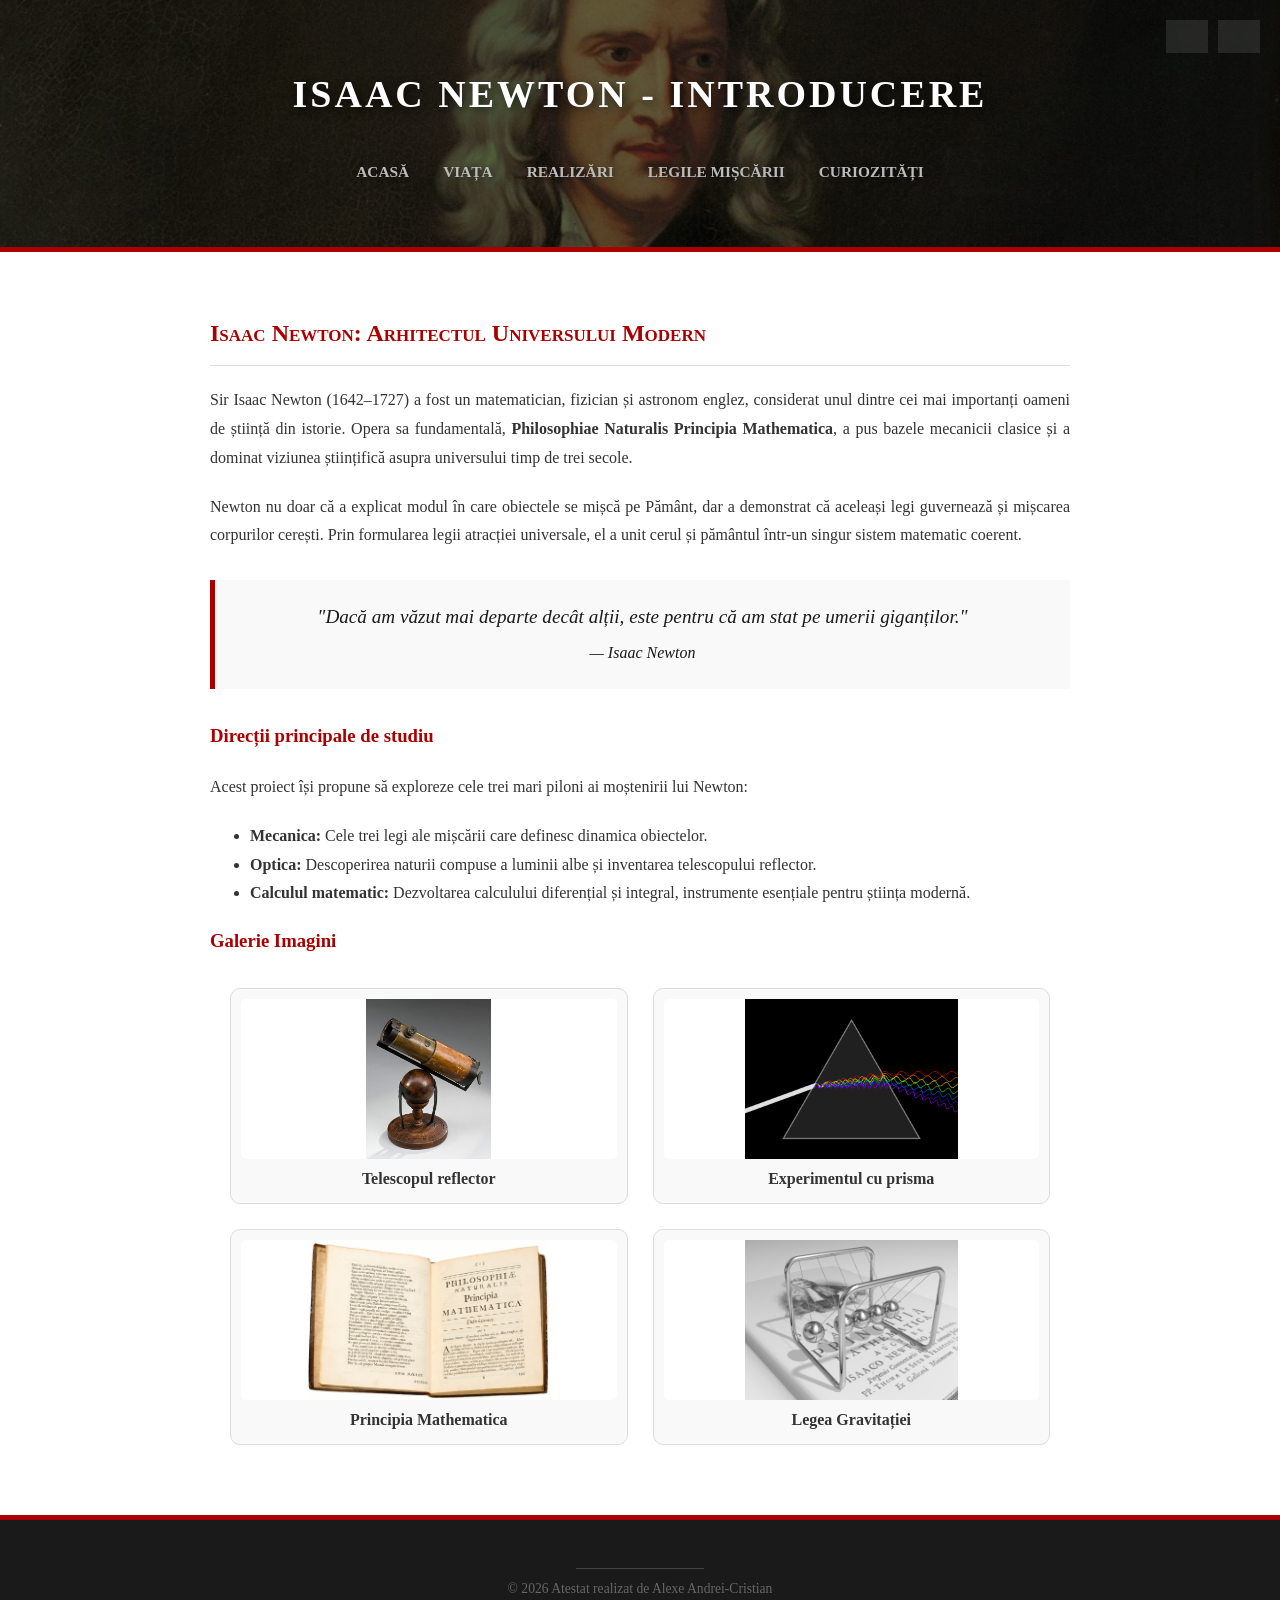
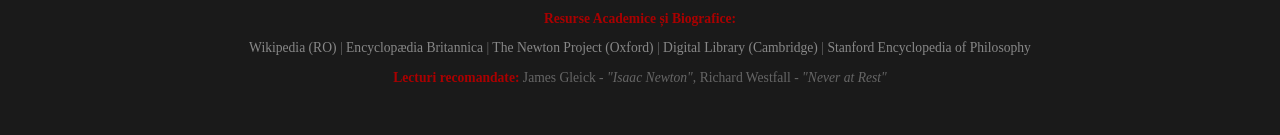
==== index.html @ e325e5d7 "Initial commit - add website files" ====
<!DOCTYPE html>
<html lang="ro">
    <head>
        <meta charset="UTF-8">
        <meta name="viewport" content="width=device-width, initial-scale=1.0">
        <meta name="description" content="Proiect atestat despre viața și opera lui Isaac Newton - Legile mișcării, Optică și Matematică.">
        <title>Isaac Newton - Introducere</title>
        <link rel="icon" type="image/png" href="imgs/favicon.png">
        <link rel="stylesheet" href="css/style.css">
        <link rel="stylesheet" href="css/style-introducere.css">
    </head>

    <body>
        <header id="main-header"></header>

        <main>
            <h2>Isaac Newton: Arhitectul Universului Modern</h2>
            
            <p>
                Sir Isaac Newton (1642–1727) a fost un matematician, fizician și astronom englez, considerat unul dintre cei mai importanți oameni de știință din istorie. Opera sa fundamentală, <strong>Philosophiae Naturalis Principia Mathematica</strong>, a pus bazele mecanicii clasice și a dominat viziunea științifică asupra universului timp de trei secole.
            </p>

            <p>
                Newton nu doar că a explicat modul în care obiectele se mișcă pe Pământ, dar a demonstrat că aceleași legi guvernează și mișcarea corpurilor cerești. Prin formularea legii atracției universale, el a unit cerul și pământul într-un singur sistem matematic coerent.
            </p>

            <div class="formula-highlight">
                "Dacă am văzut mai departe decât alții, este pentru că am stat pe umerii giganților." <br>
                <small>— Isaac Newton</small>
            </div>

            <h3>Direcții principale de studiu</h3>
            <p>
                Acest proiect își propune să exploreze cele trei mari piloni ai moștenirii lui Newton:
            </p>
            <ul>
                <li><strong>Mecanica:</strong> Cele trei legi ale mișcării care definesc dinamica obiectelor.</li>
                <li><strong>Optica:</strong> Descoperirea naturii compuse a luminii albe și inventarea telescopului reflector.</li>
                <li><strong>Calculul matematic:</strong> Dezvoltarea calculului diferențial și integral, instrumente esențiale pentru știința modernă.</li>
            </ul>

            <h3 id="galerie">Galerie Imagini</h3>
            <div class="galerie-tabel">
                <a href="realizari.html#telescop" class="galerie-item">
                    <img src="imgs/galerie/telescop.jpg" alt="Telescopul lui Newton">
                    <p>Telescopul reflector</p>
                </a>
                
                <a href="realizari.html#optica" class="galerie-item">
                    <img src="imgs/galerie/prisma.gif" alt="Experimentul cu prisma">
                    <p>Experimentul cu prisma</p>
                </a>
                
                <a href="realizari.html#principia" class="galerie-item">
                    <img src="imgs/galerie/principia.jpg" alt="Principia Mathematica">
                    <p>Principia Mathematica</p>
                </a>
                
                <a href="legi.html#gravitatie" class="galerie-item">
                    <img src="imgs/galerie/legi.gif" alt="Legea Gravitației">
                    <p>Legea Gravitației</p>
                </a>
            </div>
        </main>

        <footer id="main-footer"></footer>

        <button onclick="scrollToTop()" id="btnScrollUp" title="Înapoi sus">
            ↑
        </button>

        <script src="js/componente.js"></script>
        <script>genereazaHeader("Introducere");</script>
        <script src="js/script.js"></script>
    </body>
</html>
---- css/style.css ----
/* SETARI GENERALE SI RESETARE */
* {
    /* Include bordura si padding-ul in latimea totala a elementului */
    box-sizing: border-box;
}

html {
    /* Activeaza derularea lina la navigarea prin ancore (#id) */
    scroll-behavior: smooth;
}

body {
    /* Font clasic academic pentru proiect de atestat */
    font-family: "Times New Roman", Times, serif;
    line-height: 1.8;
    color: #333;
    background-color: #ffffff;
    margin: 0;
    padding: 0;
    /* Tranzitie pentru schimbarea temei (Light/Dark) */
    transition: background-color 0.5s ease, color 0.5s ease;
}

/* STILURI PENTRU MODUL INTUNECAT (DARK MODE) */
body.dark-mode {
    background-color: #121212;
    color: #e0e0e0;
}

nav a {
    text-decoration: none;
    color: #bbbbbb;
    margin: 0 15px;
    font-weight: bold;
    text-transform: uppercase;
    transition: color 0.3s;
}

nav a:hover {
    color: #a00; 
    border-bottom: 1px solid #a00;
}

main {
    max-width: 900px;
    margin: 0 auto;
    padding: 40px 20px;
    background-color: #ffffff;
    min-height: 500px;
}

.dark-mode main {
    background-color: #121212;
    color: #e0e0e0;
}

h2 {
    color: #a00;
    border-bottom: 1px solid #ddd;
    padding-bottom: 10px;
    font-variant: small-caps;
}

h3 {
    color: #a00;
    margin-top: 10px;
    margin-bottom: 20px;
}

.dark-mode h2 {
    color: #ff4d4d;
    border-bottom-color: #333;
}

.dark-mode .formula-highlight {
    background-color: #1e1e1e;
    color: #ffffff;
    border-left-color: #ff4d4d;
    box-shadow: 0 4px 10px rgba(0,0,0,0.3);
}

p {
    text-align: justify;
    margin-bottom: 20px;
}

header {
    background-size: cover;       
    background-position: center 25%;
    
    padding: 60px 0;

    color: #ffffff;    
    text-align: center;
    border-bottom: 5px solid #a00;
}

header h1 {
    margin: 0;
    font-size: 5vw;
    font-size: clamp(20px, 3.5vw, 38px);

    letter-spacing: 3px;
    text-transform: uppercase;

    white-space: normal;
    overflow-wrap: break-word;
    padding: 0 10px;
    text-align: center;
    display: block;
    width: 100%;
    text-align: center;

    text-shadow: 3px 3px 10px rgba(0,0,0,0.7);
}

header nav {
    margin-top: 30px;
}

header nav a {
    font-size: clamp(12px, 1.2vw, 18px);
    text-shadow: 1px 1px 5px rgba(0,0,0,0.5);
}

.dark-mode nav a {
    color: #aaa;
}

.dark-mode nav a:hover {
    color: #ff4d4d;
}

footer {
    background-color: #1a1a1a; 
    color: #888888;
    text-align: center;
    padding: 40px 0;
    border-top: 1px solid #333;
    border-top: 5px solid #a00;
}

.dark-mode footer {
    background-color: #0a0a0a;
    border-top-color: #ff4d4d;
}

footer p {
    margin: 5px 0;
    font-size: 0.85em;
    text-align: center;
}

footer hr {
    width: 10%;
    border: 0;
    border-top: 1px solid #444;
    margin-bottom: 0 auto 20px auto;
}

footer p {
    font-size: 0.85em;
    margin: 5px 0;
    color: #666;
}

footer strong {
    color: #a00;
}

footer a {
    color: #888888;
    text-decoration: none; 
    border-bottom: 1px solid transparent;
    transition: all 0.3s;
}

footer a:hover {
    color: #a00;
    border-bottom: 1px solid #a00;
}

.dark-mode footer a {
    color: #aaaaaa;
}

.dark-mode footer a:hover {
    color: #ff4d4d;
}

.formula-highlight {
    background-color: #f9f9f9;
    padding: 20px;
    border-left: 5px solid #a00;
    margin: 30px 0;
    font-style: italic;
    text-align: center;
    font-size: 1.2em;
    color: #1a1a1a;
}

.btn-print {
    background-color: #a00;
    color: white;
    border: none;
    padding: 6px 12px;
    font-family: "Times New Roman", serif;
    font-size: 0.85em;
    font-weight: normal;
    text-transform: none;
    cursor: pointer;
    border-radius: 4px;
    margin: 10px 0;
    transition: background 0.3s;
    display: inline-flex;
    align-items: center;
}

.btn-print:hover {
    background-color: #700;
}

.btn-control-container {
    position: absolute;
    top: 20px;
    right: 20px;
    display: flex;
    gap: 10px;
    z-index: 100;
}

.btn-theme {
    background: rgba(255, 255, 255, 0.1);
    border: 1px solid rgba(255, 255, 255, 0.3);
    color: white;
    padding: 8px 12px;
    border-radius: 20px;
    cursor: pointer;
    font-size: 0.8rem;
    transition: all 0.3s ease;
    backdrop-filter: blur(5px);

    -webkit-backdrop-filter: blur(5px);
    backdrop-filter: blur(5px);
}

.btn-theme:hover {
    background: rgba(170, 0, 0, 0.8);
    border-color: #a00;
}

#btnScrollUp {
    display: none; 
    position: fixed; 
    bottom: 30px;
    right: 30px;
    z-index: 99;
    border: none;
    outline: none;
    background-color: #a00; 
    color: white;
    cursor: pointer;
    padding: 10px 15px;
    border-radius: 50%;
    font-size: 18px;
    transition: background-color 0.3s, transform 0.3s;
    box-shadow: 2px 2px 10px rgba(0,0,0,0.3);
}

#btnScrollUp:hover {
    background-color: #700;
    transform: scale(1.1); 
}

.dark-mode #btnScrollUp {
    background-color: #ff4d4d;
    color: #000;
}

img {
    max-width: 100%;
    height: auto;
    display: block;
}

main, header, footer, .galerie-item, .formula-highlight {
    transition: background-color 0.5s ease, color 0.5s ease, border-color 0.5s ease;
}

@media print {
    /* 1. Fortam culorile si fundalurile */
    html, body {
        -webkit-print-color-adjust: exact !important;
        print-color-adjust: exact !important;
        background-color: white !important;
        margin: 0 !important;
        padding: 0 !important;
    }

    /* 2. Pastram structura si forta linia rosie */
    .realizare-sectiune, .info-box, .formula-highlight, blockquote {
        background-color: #f9f9f9 !important;
        border: 1px solid #ddd !important;
        /* Fortam linia rosie sa apara pe print */
        border-left: 8px solid #a00 !important; 
        padding: 20px !important;
        margin: 20px auto !important; /* Centrare pe pagina */
        width: 90% !important;
        page-break-inside: avoid !important;
        display: block !important;
        text-align: center !important;
    }

    /* 3. Imaginile sa nu fie taiate */
    img {
        max-width: 100% !important;
        height: auto !important;
        page-break-inside: avoid !important;
        display: block;
        margin: 10px auto;
    }

    /* 4. Ascundem elementele inutile la print */
    #main-header, #main-footer, #btnScrollUp, .btn-calcul, .input-group, nav, .btn-theme {
        display: none !important;
    }

    /* 5. Textele sa ramana vizibile */
    p, h1, h2, h3, li {
        color: #000 !important; /* Negru curat pentru imprimanta */
    }

    /* Am sters blocul blockquote vechi care punea linie gri */
    
    .curiozitate-item p {
        orphans: 3;
        widows: 3;
    }
}

@media (max-width: 768px) {
    header {
        padding: 40px 10px;
    }

    header h1 {
        white-space: normal; 
        font-size: clamp(22px, 8vw, 32px);
        letter-spacing: 1px;
    }

    header nav {
        margin-top: 20px;
        display: flex;
        flex-direction: column;
        gap: 10px;
    }

    header nav a {
        margin: 5px 0;
        font-size: 16px;
    }

    main {
        padding: 20px 15px;
    }

    h2 {
        font-size: 1.5rem;
    }

    footer {
        padding: 20px 0;
    }
}

@media (max-width: 480px) {
    header h1 {
        font-size: 1.2rem;
    }
    
    /* Am adaugat margini aici ca sa ramana pe mijloc si pe telefon */
    .formula-highlight, .info-box, blockquote {
        font-size: 1rem !important;
        padding: 15px !important;
        max-width: 95% !important; /* Mai lat pe telefon ca sa incapa textul */
        margin: 20px auto !important; /* Pastreaza centrarea */
    }
}
---- css/style-introducere.css ----
header {
    background-image: linear-gradient(rgba(0, 0, 0, 0.6), rgba(0, 0, 0, 0.6)), 
        url('../imgs/headers/header-acasa.jpg'); 
}

.galerie-tabel {
    display: grid;
    grid-template-columns: 1fr 1fr; 
    gap: 25px; 
    margin: 30px auto;
    max-width: 100%;
    padding: 0 20px;

    animation: fadeInGallery 1.2s ease-out;
}

.galerie-item {
    justify-content: center;
    text-decoration: none; 
    display: flex;
    flex-direction: column;
    align-items: center;
    background-color: #f9f9f9;
    border: 1px solid #ddd;
    padding: 10px;
    border-radius: 10px;
    text-align: center;
    overflow: hidden; 
    transition: all 0.3s ease;
    height: 100%;
    width: 100%;
    margin: 0 auto;
}

.galerie-item img {
    width: 100%;
    height: 160px;
    object-fit: contain; 
    background-color: #fff; 
    border-radius: 5px;
    transition: transform 0.5s ease; 
    margin-bottom: 0;
}

.galerie-item:hover img {
    transform: scale(1.1); 
}

.galerie-item p {
    margin: 10px 0 5px 0;
    font-weight: bold;
    color: #333; 
    text-align: center;
    width: 100%;
    display: block;
    transition: all 0.3s ease;
    text-decoration: none;
    line-height: 1.2;
}

.galerie-item:hover p {
    color: #a00; 
    text-decoration: underline;
}

.dark-mode .galerie-item {
    background-color: #1e1e1e;
    border-color: #333;
}

.dark-mode .galerie-item p {
    color: #eee;
}

.dark-mode .galerie-item img {
    background-color: #222; 
}

@media print {
    nav, footer, .theme-switch, button, #btn-quiz, #btn-citat, .btn-print {
        display: none !important;
    }

    body {
        background: white !important;
        color: black !important;
        width: 100% !important;
        margin: 0 !important;
        padding: 0 !important;
    }

    
    blockquote, .curiozitate-box, .viata-citat, #quiz-card {
        page-break-inside: avoid !important; 
        display: block !important;
        border: 1px solid #ccc !important;
        margin-bottom: 20px !important;
        padding: 15px !important;
        width: 100% !important;
    }

    .galerie-tabel, .galerie-grid, .opinii-grid {
        display: block !important; 
        width: 100% !important;
    }

    .galerie-item, .opinie-card {
        display: block !important;
        width: 70% !important; 
        margin: 0 auto 30px auto !important; 
        page-break-inside: avoid !important;
        text-align: center !important;
    }

    .galerie-item img {
        max-width: 100% !important;
        height: auto !important;
        display: block !important;
        margin: 0 auto !important;
    }
}
@media (max-width: 600px) {
    .galerie-tabel {
        grid-template-columns: 1fr;
        gap: 15px;
    }
}

@keyframes fadeInGallery {
    from {
        opacity: 0;
        transform: translateY(30px);
    }
    to {
        opacity: 1;
        transform: translateY(0);
    }
}
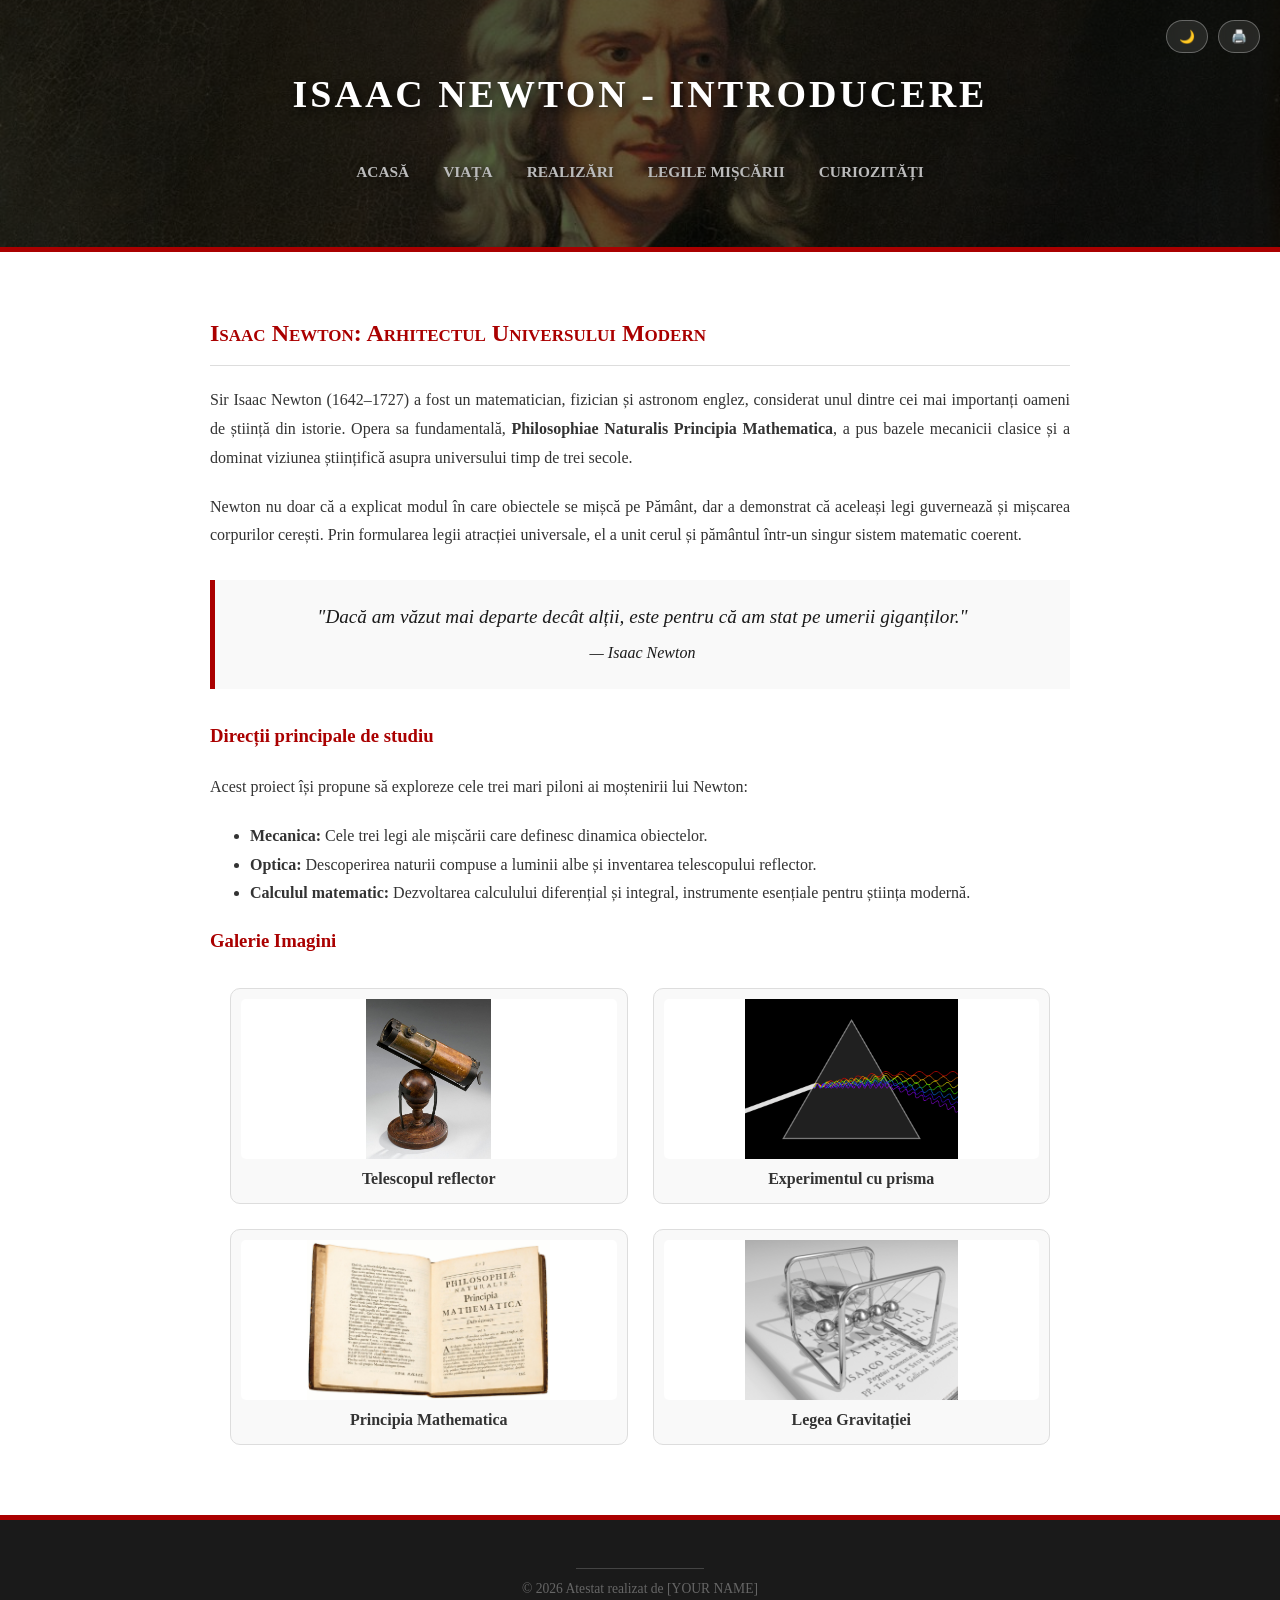
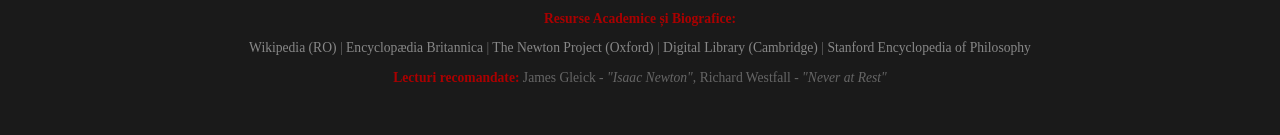
==== commit 10c98551: "Final project: Ready to be presented" ====
--- a/index.html
+++ b/index.html
@@ -15,11 +15,9 @@
 
         <main>
             <h2>Isaac Newton: Arhitectul Universului Modern</h2>
-            
             <p>
                 Sir Isaac Newton (1642–1727) a fost un matematician, fizician și astronom englez, considerat unul dintre cei mai importanți oameni de știință din istorie. Opera sa fundamentală, <strong>Philosophiae Naturalis Principia Mathematica</strong>, a pus bazele mecanicii clasice și a dominat viziunea științifică asupra universului timp de trei secole.
             </p>
-
             <p>
                 Newton nu doar că a explicat modul în care obiectele se mișcă pe Pământ, dar a demonstrat că aceleași legi guvernează și mișcarea corpurilor cerești. Prin formularea legii atracției universale, el a unit cerul și pământul într-un singur sistem matematic coerent.
             </p>
--- a/css/style.css
+++ b/css/style.css
@@ -1,27 +1,21 @@
-/* SETARI GENERALE SI RESETARE */
 * {
-    /* Include bordura si padding-ul in latimea totala a elementului */
     box-sizing: border-box;
 }
 
 html {
-    /* Activeaza derularea lina la navigarea prin ancore (#id) */
     scroll-behavior: smooth;
 }
 
 body {
-    /* Font clasic academic pentru proiect de atestat */
     font-family: "Times New Roman", Times, serif;
     line-height: 1.8;
     color: #333;
     background-color: #ffffff;
     margin: 0;
     padding: 0;
-    /* Tranzitie pentru schimbarea temei (Light/Dark) */
     transition: background-color 0.5s ease, color 0.5s ease;
 }
 
-/* STILURI PENTRU MODUL INTUNECAT (DARK MODE) */
 body.dark-mode {
     background-color: #121212;
     color: #e0e0e0;
@@ -288,7 +282,6 @@
 }
 
 @media print {
-    /* 1. Fortam culorile si fundalurile */
     html, body {
         -webkit-print-color-adjust: exact !important;
         print-color-adjust: exact !important;
@@ -297,21 +290,18 @@
         padding: 0 !important;
     }
 
-    /* 2. Pastram structura si forta linia rosie */
     .realizare-sectiune, .info-box, .formula-highlight, blockquote {
         background-color: #f9f9f9 !important;
         border: 1px solid #ddd !important;
-        /* Fortam linia rosie sa apara pe print */
         border-left: 8px solid #a00 !important; 
         padding: 20px !important;
-        margin: 20px auto !important; /* Centrare pe pagina */
+        margin: 20px auto !important;
         width: 90% !important;
         page-break-inside: avoid !important;
         display: block !important;
         text-align: center !important;
     }
 
-    /* 3. Imaginile sa nu fie taiate */
     img {
         max-width: 100% !important;
         height: auto !important;
@@ -320,17 +310,13 @@
         margin: 10px auto;
     }
 
-    /* 4. Ascundem elementele inutile la print */
     #main-header, #main-footer, #btnScrollUp, .btn-calcul, .input-group, nav, .btn-theme {
         display: none !important;
     }
 
-    /* 5. Textele sa ramana vizibile */
     p, h1, h2, h3, li {
-        color: #000 !important; /* Negru curat pentru imprimanta */
-    }
-
-    /* Am sters blocul blockquote vechi care punea linie gri */
+        color: #000 !important; 
+    }
     
     .curiozitate-item p {
         orphans: 3;
@@ -379,11 +365,10 @@
         font-size: 1.2rem;
     }
     
-    /* Am adaugat margini aici ca sa ramana pe mijloc si pe telefon */
     .formula-highlight, .info-box, blockquote {
         font-size: 1rem !important;
         padding: 15px !important;
-        max-width: 95% !important; /* Mai lat pe telefon ca sa incapa textul */
-        margin: 20px auto !important; /* Pastreaza centrarea */
+        max-width: 95% !important; 
+        margin: 20px auto !important;
     }
 }
